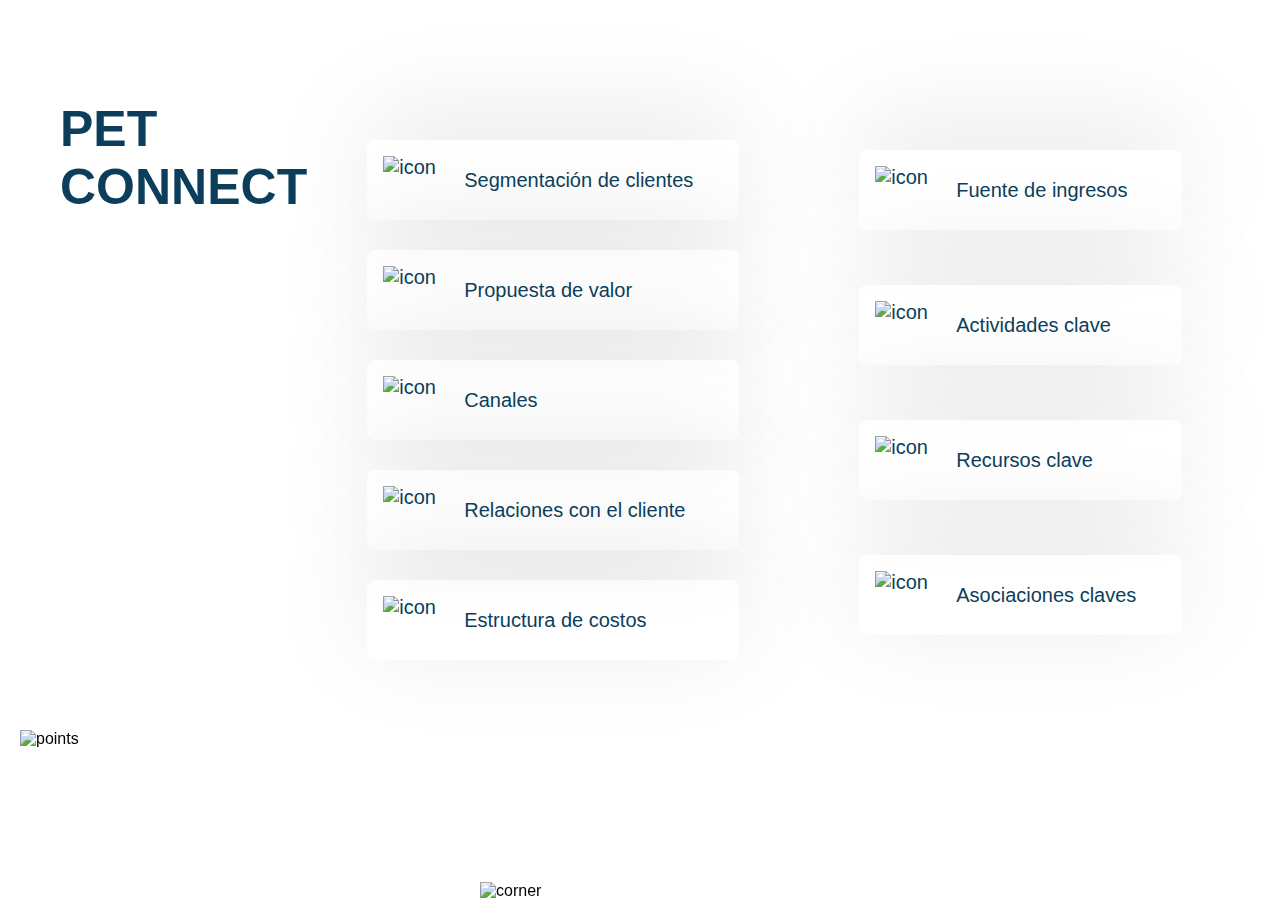
==== index.html @ 4ed0b07e "Merge branch 'develop' of https://github.com/Daniick56/PetConnect-First-WebPage into develop" ====
<!DOCTYPE html>
<html lang="en">
<head>
    <meta charset="UTF-8">
    <meta name="viewport" content="width=device-width, initial-scale=1.0">
    <title>Pet Connect</title>
    <link rel="stylesheet" href="style/styles.css" />
</head>
<body>
    <main>
        <div class="container">
            <div class="title">
                <h1>PET <br>CONNECT</h1>
                <img class="points-image" src="Assets/images/points.jpg" alt="points">              
            </div>
            <ul class="lista1">
                <li><a href="templates/segmentacionClientes.html"><img src="Assets/images/1.png" alt="icon"> Segmentación de clientes</a></li>
                <li><a href="templates/propuestaDeValor.html"><img src="Assets/images/2.png" alt="icon"> Propuesta de valor</a></li>
                <li><a href="templates/canales.html"><img src="Assets/images/3.png" alt="icon"> Canales</a></li>
                <li><a href="templates/relacionesCliente.html"><img src="Assets/images/4.png" alt="icon"> Relaciones con el cliente</a></li>
                <li><a href="templates/estructuraCostos.html"><img src="Assets/images/5.png" alt="icon"> Estructura de costos</a></li>
            </ul>
            <ul class="lista2">
                <li><a href="#"><img src="Assets/images/6.png" alt="icon"> Fuente de ingresos</a></li>
                <li><a href="#"><img src="Assets/images/7.png" alt="icon"> Actividades clave</a></li>
                <li><a href="/templates/recursosClave.html"><img src="Assets/images/8.png" alt="icon"> Recursos clave</a></li>
                <li><a href="/templates/asociacionesClave.html"><img src="Assets/images/9.png" alt="icon"> Asociaciones claves</a></li>
            </ul>
        </div>
    </main>
    <div class="corner">
        <img class="corner-image" src="Assets/images/item.png" alt="corner">
    </div>
</body>
</html>
---- style/styles.css ----
@font-face {
    font-family: 'Repo';
    src: url(Assets/fonts/Repo.otf) format('truetype');
}

body {
    font-family: 'Repo', sans-serif;
    margin: 0%;
}
.title{
    margin-top: -50px;
    margin-right: 0px;
}
.container{
    display: flex;
    gap: 0px;
    margin-top: 0px;
    padding-top: 50px;
}
.content{
    display: block;
    height: 550px;
    width: 470px;
}

h1{
    color: #0C3E5B;
    margin-top: 100px;
    margin-left: 60px;
    font-size: 50px;
    margin-bottom: 0px;
}

ul {
    list-style: none;
    padding: 0;
}

.lista1 a img,
.lista2 a img {

    width: 56px;
    height: 48px;
    margin-right: 25px; 
    vertical-align: middle; /* Alinea verticalmente la imagen con el texto */
}

.lista1,
.lista2 {
    display: inline-block;
    vertical-align: top; 
    margin: 60px; 
    margin-top: 100px;
    padding: 0; 
}
.lista1{
    margin-top: 90px;
}

.lista1 li{
    margin-bottom: 30px;
}
.lista2 li {
    margin-bottom: 55px;
}

.lista1 a,
.lista2 a {
    display: flex;
    padding: 5px 10px;
    text-decoration: none;
    color: #0C3E5B;
    font-size: 20px;
    border: 0px;
    align-items: center;
    box-shadow: 0px -20px 110px rgba(0, 0, 0, 0.1);
    border-radius: 8px;
    transition: all 0.3s ease;
}

.lista1 a::after,
.lista2 a::after {
    content: "\2192"; /* Código Unicode para una flecha hacia la derecha */
    margin-left: 10px;
    opacity: 0; /* Ocultar inicialmente la flecha */
    transition: opacity 0.3s;
}

/* Mostrar la flecha al pasar el mouse */
.lista1 a:hover::after,
.lista2 a:hover::after {
    opacity: 1;
}

.lista1 a:hover,
.lista2 a:hover {
    background-color: rgba(0, 162, 255, 0.288); /* Fondo transparente al pasar el mouse */
    border-color: #0C3E5B; /* Cambia el color del borde al pasar el mouse */
    color: #0C3E5B; /* Cambia el color del texto al pasar el mouse */
}

.lista2 a{
    padding: 16px;
}
.lista1 a{
    padding: 16px;
}

.points-image {
  position: fixed; /* Fija la posición de la imagen */
  bottom: 0; /* La posiciona en la parte inferior */
  left: 0; /* La posiciona en el lado izquierdo */
  width: 150px; /* Ajusta el ancho de la imagen según sea necesario */
  height: 150px; /* Ajusta la altura de la imagen según sea necesario */
  margin: 20px; /* Ajusta el margen según sea necesario */
  z-index: 999; /* Asegura que la imagen esté por encima de otros elementos */
}


.corner{
    display: flex;
    justify-content: flex-end;
    vertical-align: bottom;
}
.corner-image{
    width: 800px;
    position: fixed;
    bottom: 0; /* Colocar en la parte inferior */
    right: 0; /* Colocar en el lado derecho */
    margin: 0; /* Eliminar márgenes */
    padding: 0; /* Eliminar relleno */
}

.btn-53,
.btn-53 *,
.btn-53 :after,
.btn-53 :before,
.btn-53:after,
.btn-53:before {
  border: 0 solid;
  box-sizing: border-box;
}

.btn-53 {
  -webkit-tap-highlight-color: transparent;
  -webkit-appearance: button;
  background-color: #0C3E5B;
  background-image: none;
  color: #fff;
  cursor: pointer;
  font-family: ui-sans-serif, system-ui, -apple-system, BlinkMacSystemFont,
    Segoe UI, Roboto, Helvetica Neue, Arial, Noto Sans, sans-serif,
    Apple Color Emoji, Segoe UI Emoji, Segoe UI Symbol, Noto Color Emoji;
  font-size: 70%;
  line-height: 1.5px;
  margin: 0;
  -webkit-mask-image: -webkit-radial-gradient(#000, #fff); 
 width: 120px;
 height: 50px;
 padding: 0%;
 margin: 0;
}

.btn-53:disabled {
  cursor: default;
}

.btn-53:-moz-focusring {
  outline: auto;
}

.btn-53 svg {
  display: block;
  vertical-align: middle;
}

.btn-53 [hidden] {
  display: none;
}


.btn-53 {
  border: 1px solid;
  border-radius: 999px;
  box-sizing: border-box;
  display: block;
  font-weight: 600;
  overflow: hidden;
  padding:20px;
  position: relative;
  text-transform: uppercase;
}

.btn-53 .original {
  background: #2aa2b8;
  color: #fff;
  display: grid;
  inset: 0;
  place-content: center;
  position: absolute;
  transition: transform 0.2s cubic-bezier(0.87, 0, 0.13, 1);
}

.btn-53:hover .original {
  transform: translateY(100%);
}

.btn-53 .letters {
  display: inline-flex;
}

.btn-53 span {
  opacity: 0;
  transform: translateY(-15px);
  transition: transform 0.2s cubic-bezier(0.87, 0, 0.13, 1), opacity 0.2s;
}

.btn-53 span:nth-child(2n) {
  transform: translateY(15px);
}

.btn-53:hover span {
  opacity: 1;
  transform: translateY(0);
}

.btn-53:hover span:nth-child(2) {
  transition-delay: 0.1s;
}

.btn-53:hover span:nth-child(3) {
  transition-delay: 0.2s;
}

.btn-53:hover span:nth-child(4) {
  transition-delay: 0.3s;
}

.btn-53:hover span:nth-child(5) {
  transition-delay: 0.4s;
}

.btn-53:hover span:nth-child(6) {
  transition-delay: 0.5s;
}

.btn-53 {
    position: fixed; /* Fija el botón en la ventana del navegador */
    top: 20px; /* Ajusta la distancia desde la parte superior de la ventana */
    left: 20px; /* Ajusta la distancia desde el borde izquierdo de la ventana */
    margin: 0; /* Elimina cualquier margen existente */
  }


  .botonback{
    text-align: center;
  }

  .contentSC{
    display: auto;
    margin: 50px 50px;
    right: 10px;
    text-align: justify;
    z-index: 9999; /*se usa para asegurarse que este por encima de otros elementos*/
  }

  h3{
    color: #0C3E5B;
  }

  .imagenSC{
    height: 300px; /* Establece la altura de la imagen en 150px */
    position: relative; /* Posiciona la imagen de forma absoluta */
    left: 50%; /* La mueve hacia la mitad del contenedor horizontalmente */
    transform: translateX(-50%); /* Centra la imagen respecto a su propio tamaño */
    top: 50px /* Desplaza la imagen hacia abajo 50px desde la parte superior */
  }

  .contentAC{
    display: auto;
    margin: 50px 50px;
    right: 10px;
    text-align: justify;
    z-index: 9999; /*se usa para asegurarse que este por encima de otros elementos*/
  }

  .imagenAC{
    height: 300px; /* Establece la altura de la imagen en 150px */
    position: relative; /* Posiciona la imagen de forma absoluta */
    left: 50%; /* La mueve hacia la mitad del contenedor horizontalmente */
    transform: translateX(-50%); /* Centra la imagen respecto a su propio tamaño */
    top: 50px /* Desplaza la imagen hacia abajo 50px desde la parte superior */
  }
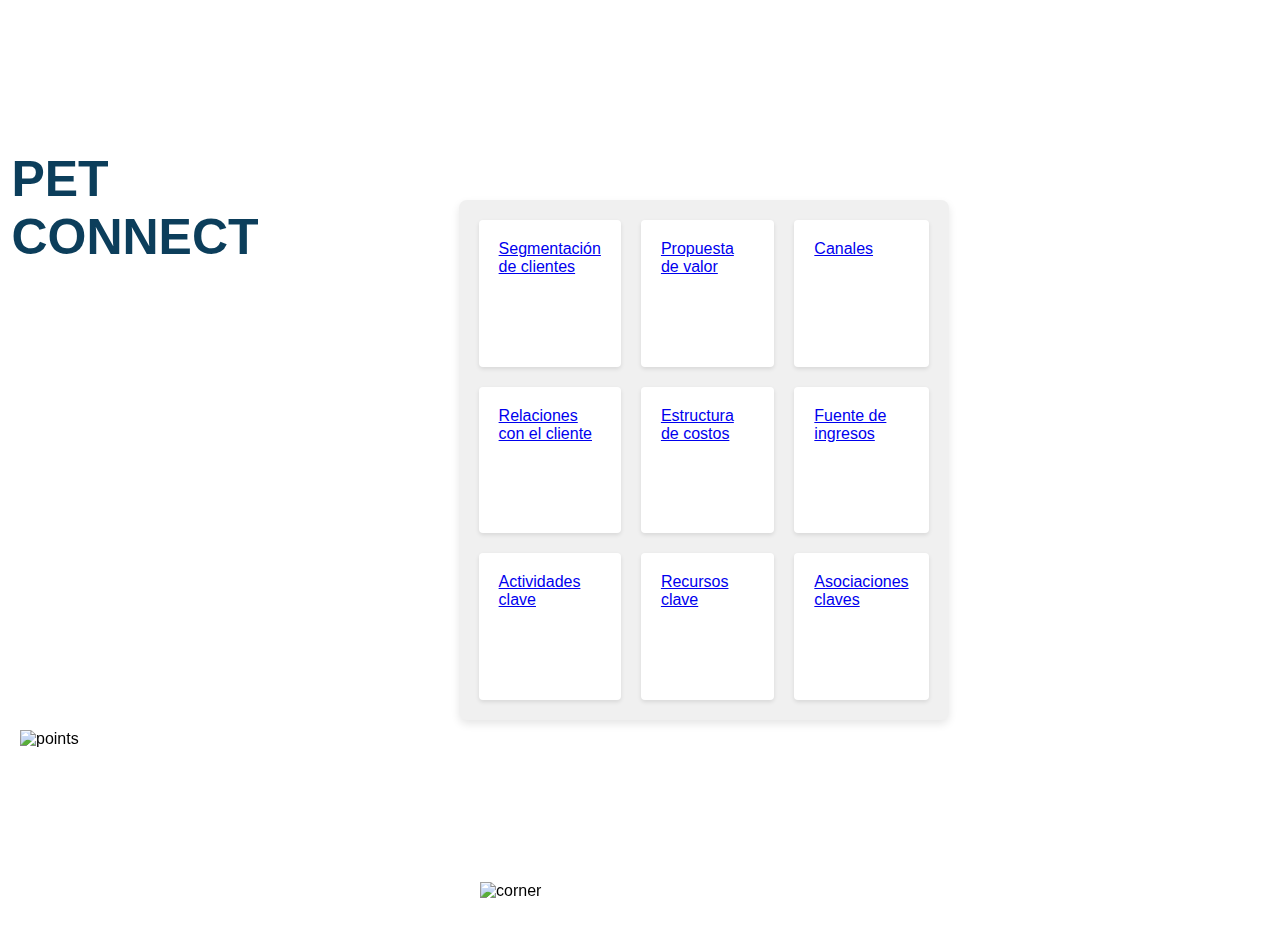
==== commit f09fe821: "se reemplazo el diseño previo por la forma de grid" ====
--- a/index.html
+++ b/index.html
@@ -13,23 +13,23 @@
                 <h1>PET <br>CONNECT</h1>
                 <img class="points-image" src="Assets/images/points.jpg" alt="points">              
             </div>
-            <ul class="lista1">
-                <li><a href="templates/segmentacionClientes.html"><img src="Assets/images/1.png" alt="icon"> Segmentación de clientes</a></li>
-                <li><a href="templates/propuestaDeValor.html"><img src="Assets/images/2.png" alt="icon"> Propuesta de valor</a></li>
-                <li><a href="templates/canales.html"><img src="Assets/images/3.png" alt="icon"> Canales</a></li>
-                <li><a href="templates/relacionesCliente.html"><img src="Assets/images/4.png" alt="icon"> Relaciones con el cliente</a></li>
-                <li><a href="templates/estructuraCostos.html"><img src="Assets/images/5.png" alt="icon"> Estructura de costos</a></li>
-            </ul>
-            <ul class="lista2">
-                <li><a href="#"><img src="Assets/images/6.png" alt="icon"> Fuente de ingresos</a></li>
-                <li><a href="#"><img src="Assets/images/7.png" alt="icon"> Actividades clave</a></li>
-                <li><a href="/templates/recursosClave.html"><img src="Assets/images/8.png" alt="icon"> Recursos clave</a></li>
-                <li><a href="/templates/asociacionesClave.html"><img src="Assets/images/9.png" alt="icon"> Asociaciones claves</a></li>
-            </ul>
+            <div class="content">
+                <div class="grid-container">
+                    <a href="templates/segmentacionClientes.html" class="grid-item">Segmentación de clientes</a>
+                    <a href="#" class="grid-item">Propuesta de valor</a>
+                    <a href="#" class="grid-item">Canales</a>
+                    <a href="templates/relacionesCliente.html" class="grid-item">Relaciones con el cliente</a>
+                    <a href="#" class="grid-item">Estructura de costos</a>
+                    <a href="#" class="grid-item">Fuente de ingresos</a>
+                    <a href="#" class="grid-item">Actividades clave</a>
+                    <a href="/templates/recursosClave.html" class="grid-item">Recursos clave</a>
+                    <a href="/templates/asociacionesClave.html" class="grid-item">Asociaciones claves</a>
+                </div>
+            </div>
         </div>
     </main>
     <div class="corner">
         <img class="corner-image" src="Assets/images/item.png" alt="corner">
     </div>
 </body>
-</html>+</html>
--- a/style/styles.css
+++ b/style/styles.css
@@ -8,8 +8,8 @@
     margin: 0%;
 }
 .title{
-    margin-top: -50px;
-    margin-right: 0px;
+    margin-top: 50px;
+    margin-left: -200px;
 }
 .container{
     display: flex;
@@ -21,6 +21,7 @@
     display: block;
     height: 550px;
     width: 470px;
+    padding: 200px;
 }
 
 h1{
@@ -290,4 +291,36 @@
     left: 50%; /* La mueve hacia la mitad del contenedor horizontalmente */
     transform: translateX(-50%); /* Centra la imagen respecto a su propio tamaño */
     top: 50px /* Desplaza la imagen hacia abajo 50px desde la parte superior */
-  }+  }
+
+
+
+
+  body {
+    font-family: Arial, sans-serif;
+    display: flex;
+    justify-content: center;
+    align-items: center;
+    height: 100vh;
+    margin: 0;
+}
+
+.grid-container {
+    width: 450px;
+    height: 480px;
+    display: grid;
+    grid-template-columns: repeat(3, 1fr); /* Define 3 columns with equal width */
+    gap: 20px; /* Add spacing between grid items */
+    padding: 20px;
+    background-color: #f0f0f0;
+    border-radius: 8px;
+    box-shadow: 0 4px 8px rgba(0, 0, 0, 0.1);
+    margin: 0PX;
+}
+
+.grid-item {
+    padding: 20px;
+    background-color: #fff;
+    border-radius: 4px;
+    box-shadow: 0 2px 4px rgba(0, 0, 0, 0.1);
+}
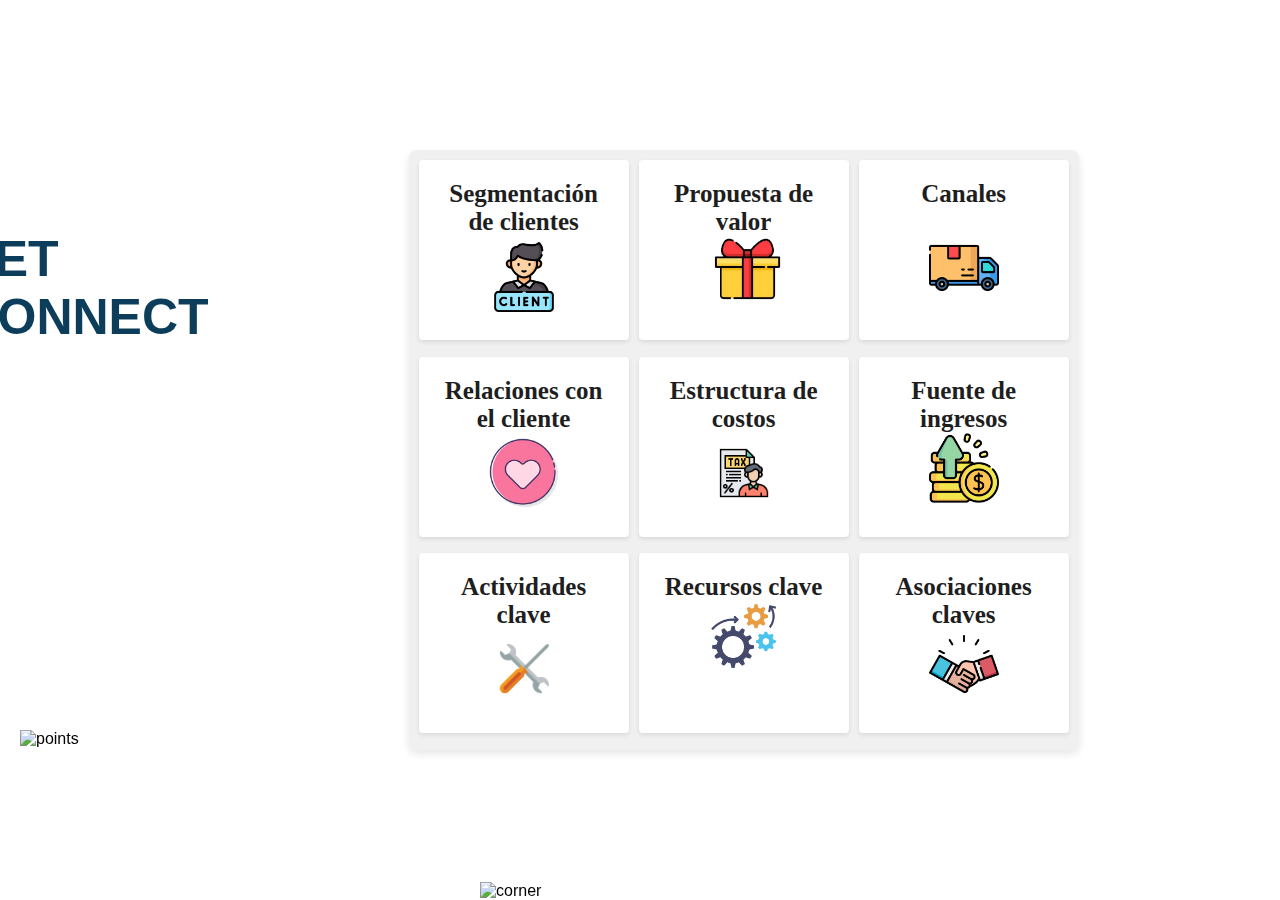
==== commit 6311c521: "diseño pagina index completada" ====
--- a/index.html
+++ b/index.html
@@ -15,15 +15,16 @@
             </div>
             <div class="content">
                 <div class="grid-container">
-                    <a href="templates/segmentacionClientes.html" class="grid-item">Segmentación de clientes</a>
-                    <a href="#" class="grid-item">Propuesta de valor</a>
-                    <a href="#" class="grid-item">Canales</a>
-                    <a href="templates/relacionesCliente.html" class="grid-item">Relaciones con el cliente</a>
-                    <a href="#" class="grid-item">Estructura de costos</a>
-                    <a href="#" class="grid-item">Fuente de ingresos</a>
-                    <a href="#" class="grid-item">Actividades clave</a>
-                    <a href="/templates/recursosClave.html" class="grid-item">Recursos clave</a>
-                    <a href="/templates/asociacionesClave.html" class="grid-item">Asociaciones claves</a>
+                    <a href="templates/segmentacionClientes.html" class="grid-item">Segmentación de clientes <img src="assets/images/client.png" alt="client" class="grid-clients"></a>
+                    <a href="#" class="grid-item">Propuesta de valor <br> <img src="assets/images/box.png" alt="box" class="grid-box"></a>
+                    <a href="#" class="grid-item">Canales <br> <img src="assets/images/truck.png" alt="truck" class="grid-truck"></a>
+                    <a href="templates/relacionesCliente.html" class="grid-item">Relaciones con el cliente <img class="grid-heart" src="assets/images/heart.png" alt="Heart"></a>
+                    <a href="#" class="grid-item">Estructura de costos <br> <img src="assets/images/taxes.png" alt="taxes" class="grid-taxes"></a>
+                    <a href="#" class="grid-item">Fuente de ingresos <br> <img src="assets/images/profits.png
+                        " alt="profit" class="grid-income"></a>
+                    <a href="#" class="grid-item">Actividades clave <br><img class="grid-tools-icon" src="assets/images/tools.png" alt="tools"></a>
+                    <a href="/templates/recursosClave.html" class="grid-item">Recursos clave <br> <img class="grid-resourses" src="assets/images/resourses.png" alt="resourses"></a>
+                    <a href="/templates/asociacionesClave.html" class="grid-item">Asociaciones claves <br> <img src="assets/images/hands.png" alt="hands" class="grid-hands"></a>
                 </div>
             </div>
         </div>
@@ -32,4 +33,4 @@
         <img class="corner-image" src="Assets/images/item.png" alt="corner">
     </div>
 </body>
-</html>
+</html>--- a/style/styles.css
+++ b/style/styles.css
@@ -1,111 +1,47 @@
 @font-face {
-    font-family: 'Repo';
-    src: url(Assets/fonts/Repo.otf) format('truetype');
+  font-family: 'Repo';
+  src: url(Assets/fonts/Repo.otf) format('truetype');
 }
 
 body {
-    font-family: 'Repo', sans-serif;
-    margin: 0%;
+  font-family: 'Repo', sans-serif;
+  margin: 0%;
 }
 .title{
-    margin-top: 50px;
-    margin-left: -200px;
+  margin-top: -70px;
+  margin-left: -500px;
+  padding-right: 200px;
 }
 .container{
-    display: flex;
-    gap: 0px;
-    margin-top: 0px;
-    padding-top: 50px;
-}
+  display: flex;
+  gap: 0px;
+  margin-top: 0px;
+  padding-top: 50px;
+}
+
+.containerSegundario{
+  display: flex;
+  gap: 50px;
+  margin-top: -50px;
+  padding-top: 50px;
+}
+
 .content{
     display: block;
     height: 550px;
     width: 470px;
-    padding: 200px;
 }
 
 h1{
-    color: #0C3E5B;
-    margin-top: 100px;
-    margin-left: 60px;
-    font-size: 50px;
-    margin-bottom: 0px;
-}
-
-ul {
-    list-style: none;
-    padding: 0;
-}
-
-.lista1 a img,
-.lista2 a img {
-
-    width: 56px;
-    height: 48px;
-    margin-right: 25px; 
-    vertical-align: middle; /* Alinea verticalmente la imagen con el texto */
-}
-
-.lista1,
-.lista2 {
-    display: inline-block;
-    vertical-align: top; 
-    margin: 60px; 
-    margin-top: 100px;
-    padding: 0; 
-}
-.lista1{
-    margin-top: 90px;
-}
-
-.lista1 li{
-    margin-bottom: 30px;
-}
-.lista2 li {
-    margin-bottom: 55px;
-}
-
-.lista1 a,
-.lista2 a {
-    display: flex;
-    padding: 5px 10px;
-    text-decoration: none;
-    color: #0C3E5B;
-    font-size: 20px;
-    border: 0px;
-    align-items: center;
-    box-shadow: 0px -20px 110px rgba(0, 0, 0, 0.1);
-    border-radius: 8px;
-    transition: all 0.3s ease;
-}
-
-.lista1 a::after,
-.lista2 a::after {
-    content: "\2192"; /* Código Unicode para una flecha hacia la derecha */
-    margin-left: 10px;
-    opacity: 0; /* Ocultar inicialmente la flecha */
-    transition: opacity 0.3s;
-}
-
-/* Mostrar la flecha al pasar el mouse */
-.lista1 a:hover::after,
-.lista2 a:hover::after {
-    opacity: 1;
-}
-
-.lista1 a:hover,
-.lista2 a:hover {
-    background-color: rgba(0, 162, 255, 0.288); /* Fondo transparente al pasar el mouse */
-    border-color: #0C3E5B; /* Cambia el color del borde al pasar el mouse */
-    color: #0C3E5B; /* Cambia el color del texto al pasar el mouse */
-}
-
-.lista2 a{
-    padding: 16px;
-}
-.lista1 a{
-    padding: 16px;
-}
+  color: #0C3E5B;
+  margin-top: 100px;
+  margin-left: 60px;
+  font-size: 50px;
+  margin-bottom: 0px;
+  font-weight: bold;
+}
+
+
 
 .points-image {
   position: fixed; /* Fija la posición de la imagen */
@@ -117,19 +53,28 @@
   z-index: 999; /* Asegura que la imagen esté por encima de otros elementos */
 }
 
+.points-imageAC{
+  bottom:500; /* La posiciona en la parte inferior */
+  left: -5000; /* La posiciona en el lado izquierdo */
+  width: 150px; /* Ajusta el ancho de la imagen según sea necesario */
+  height: 150px; /* Ajusta la altura de la imagen según sea necesario */
+  margin: 20px; /* Ajusta el margen según sea necesario */
+  z-index: 999; /* Asegura que la imagen esté por encima de otros elementos */
+}
+
 
 .corner{
-    display: flex;
-    justify-content: flex-end;
-    vertical-align: bottom;
+  display: flex;
+  justify-content: flex-end;
+  vertical-align: bottom;
 }
 .corner-image{
-    width: 800px;
-    position: fixed;
-    bottom: 0; /* Colocar en la parte inferior */
-    right: 0; /* Colocar en el lado derecho */
-    margin: 0; /* Eliminar márgenes */
-    padding: 0; /* Eliminar relleno */
+  width: 800px;
+  position: fixed;
+  bottom: 0; /* Colocar en la parte inferior */
+  right: 0; /* Colocar en el lado derecho */
+  margin: 0; /* Eliminar márgenes */
+  padding: 0; /* Eliminar relleno */
 }
 
 .btn-53,
@@ -138,111 +83,111 @@
 .btn-53 :before,
 .btn-53:after,
 .btn-53:before {
-  border: 0 solid;
-  box-sizing: border-box;
+border: 0 solid;
+box-sizing: border-box;
 }
 
 .btn-53 {
-  -webkit-tap-highlight-color: transparent;
-  -webkit-appearance: button;
-  background-color: #0C3E5B;
-  background-image: none;
-  color: #fff;
-  cursor: pointer;
-  font-family: ui-sans-serif, system-ui, -apple-system, BlinkMacSystemFont,
-    Segoe UI, Roboto, Helvetica Neue, Arial, Noto Sans, sans-serif,
-    Apple Color Emoji, Segoe UI Emoji, Segoe UI Symbol, Noto Color Emoji;
-  font-size: 70%;
-  line-height: 1.5px;
-  margin: 0;
-  -webkit-mask-image: -webkit-radial-gradient(#000, #fff); 
- width: 120px;
- height: 50px;
- padding: 0%;
- margin: 0;
+-webkit-tap-highlight-color: transparent;
+-webkit-appearance: button;
+background-color: #0C3E5B;
+background-image: none;
+color: #fff;
+cursor: pointer;
+font-family: ui-sans-serif, system-ui, -apple-system, BlinkMacSystemFont,
+  Segoe UI, Roboto, Helvetica Neue, Arial, Noto Sans, sans-serif,
+  Apple Color Emoji, Segoe UI Emoji, Segoe UI Symbol, Noto Color Emoji;
+font-size: 70%;
+line-height: 1.5px;
+margin: 0;
+-webkit-mask-image: -webkit-radial-gradient(#000, #fff); 
+width: 120px;
+height: 50px;
+padding: 0%;
+margin: 0;
 }
 
 .btn-53:disabled {
-  cursor: default;
+cursor: default;
 }
 
 .btn-53:-moz-focusring {
-  outline: auto;
+outline: auto;
 }
 
 .btn-53 svg {
-  display: block;
-  vertical-align: middle;
+display: block;
+vertical-align: middle;
 }
 
 .btn-53 [hidden] {
-  display: none;
+display: none;
 }
 
 
 .btn-53 {
-  border: 1px solid;
-  border-radius: 999px;
-  box-sizing: border-box;
-  display: block;
-  font-weight: 600;
-  overflow: hidden;
-  padding:20px;
-  position: relative;
-  text-transform: uppercase;
+border: 1px solid;
+border-radius: 999px;
+box-sizing: border-box;
+display: block;
+font-weight: 600;
+overflow: hidden;
+padding:20px;
+position: relative;
+text-transform: uppercase;
 }
 
 .btn-53 .original {
-  background: #2aa2b8;
-  color: #fff;
-  display: grid;
-  inset: 0;
-  place-content: center;
-  position: absolute;
-  transition: transform 0.2s cubic-bezier(0.87, 0, 0.13, 1);
+background: #2aa2b8;
+color: #fff;
+display: grid;
+inset: 0;
+place-content: center;
+position: absolute;
+transition: transform 0.2s cubic-bezier(0.87, 0, 0.13, 1);
 }
 
 .btn-53:hover .original {
-  transform: translateY(100%);
+transform: translateY(100%);
 }
 
 .btn-53 .letters {
-  display: inline-flex;
+display: inline-flex;
 }
 
 .btn-53 span {
-  opacity: 0;
-  transform: translateY(-15px);
-  transition: transform 0.2s cubic-bezier(0.87, 0, 0.13, 1), opacity 0.2s;
+opacity: 0;
+transform: translateY(-15px);
+transition: transform 0.2s cubic-bezier(0.87, 0, 0.13, 1), opacity 0.2s;
 }
 
 .btn-53 span:nth-child(2n) {
-  transform: translateY(15px);
+transform: translateY(15px);
 }
 
 .btn-53:hover span {
-  opacity: 1;
-  transform: translateY(0);
+opacity: 1;
+transform: translateY(0);
 }
 
 .btn-53:hover span:nth-child(2) {
-  transition-delay: 0.1s;
+transition-delay: 0.1s;
 }
 
 .btn-53:hover span:nth-child(3) {
-  transition-delay: 0.2s;
+transition-delay: 0.2s;
 }
 
 .btn-53:hover span:nth-child(4) {
-  transition-delay: 0.3s;
+transition-delay: 0.3s;
 }
 
 .btn-53:hover span:nth-child(5) {
-  transition-delay: 0.4s;
+transition-delay: 0.4s;
 }
 
 .btn-53:hover span:nth-child(6) {
-  transition-delay: 0.5s;
+transition-delay: 0.5s;
 }
 
 .btn-53 {
@@ -253,9 +198,9 @@
   }
 
 
-  .botonback{
-    text-align: center;
-  }
+.botonback{
+  text-align: center;
+}
 
   .contentSC{
     display: auto;
@@ -265,9 +210,9 @@
     z-index: 9999; /*se usa para asegurarse que este por encima de otros elementos*/
   }
 
-  h3{
-    color: #0C3E5B;
-  }
+h3{
+  color: #0C3E5B;
+}
 
   .imagenSC{
     height: 300px; /* Establece la altura de la imagen en 150px */
@@ -277,50 +222,135 @@
     top: 50px /* Desplaza la imagen hacia abajo 50px desde la parte superior */
   }
 
-  .contentAC{
-    display: auto;
-    margin: 50px 50px;
-    right: 10px;
-    text-align: justify;
-    z-index: 9999; /*se usa para asegurarse que este por encima de otros elementos*/
-  }
-
-  .imagenAC{
-    height: 300px; /* Establece la altura de la imagen en 150px */
-    position: relative; /* Posiciona la imagen de forma absoluta */
-    left: 50%; /* La mueve hacia la mitad del contenedor horizontalmente */
-    transform: translateX(-50%); /* Centra la imagen respecto a su propio tamaño */
-    top: 50px /* Desplaza la imagen hacia abajo 50px desde la parte superior */
-  }
-
-
-
-
-  body {
-    font-family: Arial, sans-serif;
-    display: flex;
-    justify-content: center;
-    align-items: center;
-    height: 100vh;
-    margin: 0;
+.contentAC{
+  display: auto;
+  margin: 50px 50px;
+  right: 10px;
+  text-align: justify;
+  z-index: 9999; /*se usa para asegurarse que este por encima de otros elementos*/
+}
+
+.imagenAC{
+  height: 300px; /* Establece la altura de la imagen en 150px */
+  position: relative; /* Posiciona la imagen de forma absoluta */
+  left: 50%; /* La mueve hacia la mitad del contenedor horizontalmente */
+  transform: translateX(-50%); /* Centra la imagen respecto a su propio tamaño */
+  top: 50px /* Desplaza la imagen hacia abajo 50px desde la parte superior */
+}
+
+.contentEc {
+  text-align: justify;
+  margin: 20px;
+  padding: 20px;
+}
+
+.costos {
+  display: block;
+  margin-left: 100px;
+}
+
+
+body {
+  font-family: Arial, sans-serif;
+  display: flex;
+  justify-content: center;
+  align-items: center;
+  height: 100vh;
+  margin: 0;
 }
 
 .grid-container {
-    width: 450px;
-    height: 480px;
-    display: grid;
-    grid-template-columns: repeat(3, 1fr); /* Define 3 columns with equal width */
-    gap: 20px; /* Add spacing between grid items */
-    padding: 20px;
-    background-color: #f0f0f0;
-    border-radius: 8px;
-    box-shadow: 0 4px 8px rgba(0, 0, 0, 0.1);
-    margin: 0PX;
+  width: 650px;
+  height: 580px;
+  display: grid;
+  grid-template-columns: repeat(3, 1fr); /* Define 3 columns with equal width */
+  gap: 10px; /* Add spacing between grid items */
+  padding: 10px;
+  background-color: #f0f0f0;
+  border-radius: 8px;
+  box-shadow: 0 4px 8px rgba(0, 0, 0, 0.1);
+  margin-top: -50PX;
+  box-shadow: 0 4px 8px rgba(0, 0, 0, 0.1);
+  text-decoration: none;
+  color: #000;
+  font-size: 25px;
+  font-weight:600;
 }
 
 .grid-item {
-    padding: 20px;
-    background-color: #fff;
-    border-radius: 4px;
-    box-shadow: 0 2px 4px rgba(0, 0, 0, 0.1);
-}
+  font-family: Repo;
+  padding: 20px;
+  background-color: #ffffff;
+  border-radius: 4px;
+  box-shadow: 0 2px 4px rgba(0, 0, 0, 0.1);
+  text-align: center;
+  transition: color 0.3s ease; /* Transición suave solo para el color */
+  position: relative;
+  height: 140px;
+}
+.grid-item:hover {
+  transform: translateY(-5px); /* Desplazar hacia arriba al pasar el cursor */
+  box-shadow: 0 6px 12px rgba(0, 0, 0, 0.15); /* Aumentar sombra en hover */
+  color: #000000; /* Cambiar color del texto al pasar el cursor */
+  background-color: #64cdd19a; /* Cambiar color de fondo al pasar el cursor */
+}
+a {
+  text-decoration: none;
+  
+}
+a:link{
+  color: #1e1e1e;
+}
+a:visited{
+  color: #232222;
+}
+.grid-heart{
+  margin-bottom: 0px;
+  width: 80px;
+  height: auto;
+}
+.grid-tools-icon{
+  margin-bottom: 0px;
+  width: 50px;
+  height: auto;
+  margin-top: 15px;
+}
+.grid-resourses{
+  margin-bottom: 0px;
+  width: 70px;
+  height: auto;
+}
+.grid-clients{
+  margin-bottom: 0px;
+  margin-top: 6px;
+  width: 70px;
+  height: auto;
+}
+.grid-box{
+  margin-bottom: 0px;
+  width: 85px;
+  height: auto;
+  margin-left: -10px;
+}
+.grid-truck{
+  margin-bottom: 0px;
+  width: 70px;
+  height: auto;
+  margin-top: 25px;
+}
+.grid-taxes{
+  margin-bottom: 0px;
+  width: 50px;
+  height: auto;
+  margin-top: 15px;
+}
+.grid-income{
+  margin-bottom: 0px;
+  width: 70px;
+  height: auto;
+}
+.grid-hands{
+  margin-bottom: 0px;
+  width: 70px;
+  height: auto;
+}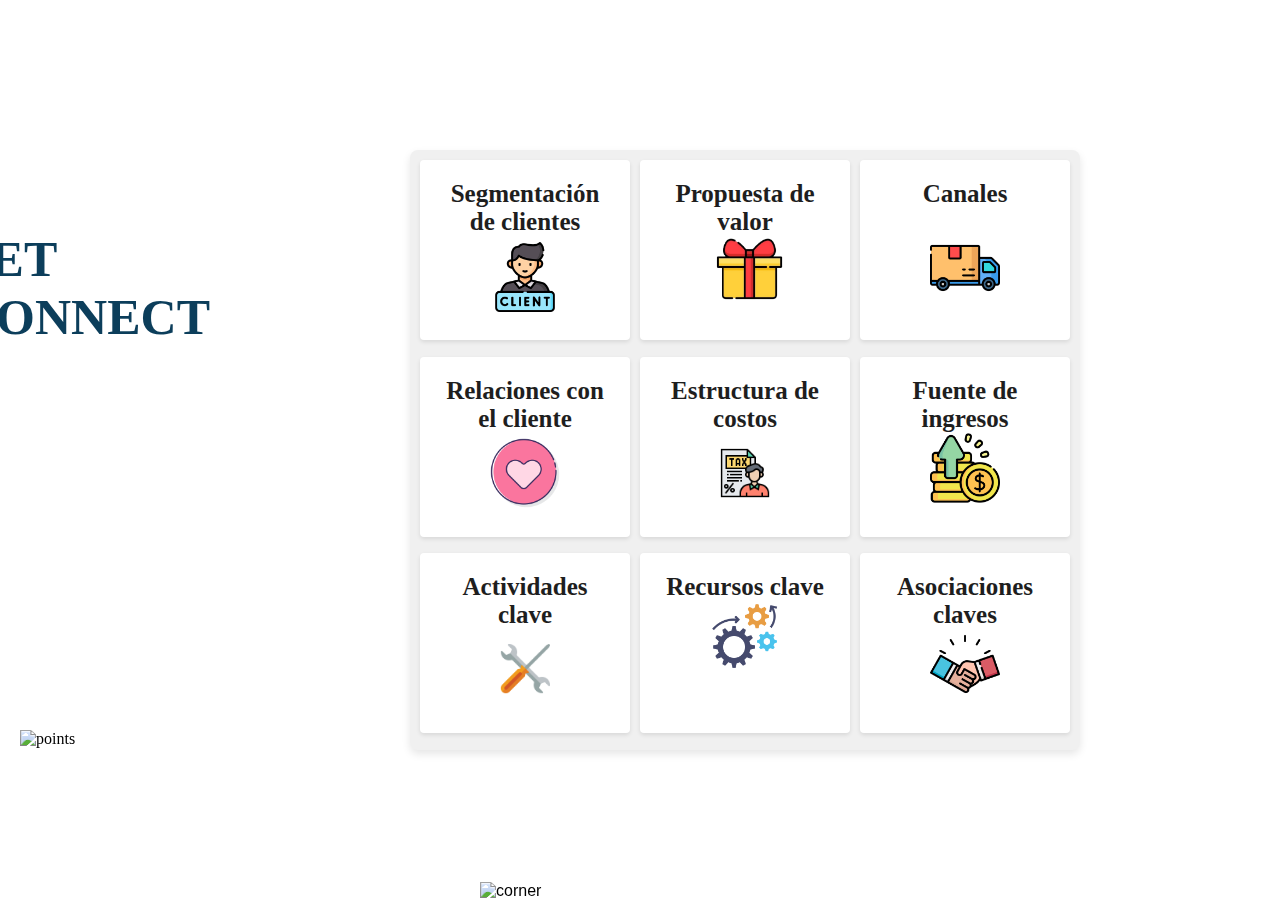
==== commit 88f7165d: "Ultima edicion" ====
--- a/index.html
+++ b/index.html
@@ -16,10 +16,10 @@
             <div class="content">
                 <div class="grid-container">
                     <a href="templates/segmentacionClientes.html" class="grid-item">Segmentación de clientes <img src="assets/images/client.png" alt="client" class="grid-clients"></a>
-                    <a href="#" class="grid-item">Propuesta de valor <br> <img src="assets/images/box.png" alt="box" class="grid-box"></a>
-                    <a href="#" class="grid-item">Canales <br> <img src="assets/images/truck.png" alt="truck" class="grid-truck"></a>
+                    <a href="templates/propuestaDeValor.html" class="grid-item">Propuesta de valor <br> <img src="assets/images/box.png" alt="box" class="grid-box"></a>
+                    <a href="templates/canales.html" class="grid-item">Canales <br> <img src="assets/images/truck.png" alt="truck" class="grid-truck"></a>
                     <a href="templates/relacionesCliente.html" class="grid-item">Relaciones con el cliente <img class="grid-heart" src="assets/images/heart.png" alt="Heart"></a>
-                    <a href="#" class="grid-item">Estructura de costos <br> <img src="assets/images/taxes.png" alt="taxes" class="grid-taxes"></a>
+                    <a href="templates/estructuraCostos.html" class="grid-item">Estructura de costos <br> <img src="assets/images/taxes.png" alt="taxes" class="grid-taxes"></a>
                     <a href="#" class="grid-item">Fuente de ingresos <br> <img src="assets/images/profits.png
                         " alt="profit" class="grid-income"></a>
                     <a href="#" class="grid-item">Actividades clave <br><img class="grid-tools-icon" src="assets/images/tools.png" alt="tools"></a>
--- a/style/styles.css
+++ b/style/styles.css
@@ -8,6 +8,7 @@
   margin: 0%;
 }
 .title{
+  font-family: 'Repo';
   margin-top: -70px;
   margin-left: -500px;
   padding-right: 200px;
@@ -21,9 +22,9 @@
 
 .containerSegundario{
   display: flex;
-  gap: 50px;
+  gap: 80px;
   margin-top: -50px;
-  padding-top: 50px;
+  padding-top: 20px;
 }
 
 .content{
@@ -53,7 +54,7 @@
   z-index: 999; /* Asegura que la imagen esté por encima de otros elementos */
 }
 
-.points-imageAC{
+.points-imageSC{
   bottom:500; /* La posiciona en la parte inferior */
   left: -5000; /* La posiciona en el lado izquierdo */
   width: 150px; /* Ajusta el ancho de la imagen según sea necesario */
@@ -135,6 +136,7 @@
 padding:20px;
 position: relative;
 text-transform: uppercase;
+
 }
 
 .btn-53 .original {
@@ -191,9 +193,9 @@
 }
 
 .btn-53 {
-    position: fixed; /* Fija el botón en la ventana del navegador */
-    top: 20px; /* Ajusta la distancia desde la parte superior de la ventana */
-    left: 20px; /* Ajusta la distancia desde el borde izquierdo de la ventana */
+   
+    top: -290px; /* Ajusta la distancia desde la parte superior de la ventana */
+    left: -1215px; /* Ajusta la distancia desde el borde izquierdo de la ventana */
     margin: 0; /* Elimina cualquier margen existente */
   }
 
@@ -204,7 +206,7 @@
 
   .contentSC{
     display: auto;
-    margin: 50px 50px;
+    margin: -80px 50px;
     right: 10px;
     text-align: justify;
     z-index: 9999; /*se usa para asegurarse que este por encima de otros elementos*/
@@ -233,20 +235,20 @@
 .imagenAC{
   height: 300px; /* Establece la altura de la imagen en 150px */
   position: relative; /* Posiciona la imagen de forma absoluta */
-  left: 50%; /* La mueve hacia la mitad del contenedor horizontalmente */
+  left: 70%; /* La mueve hacia la mitad del contenedor horizontalmente */
   transform: translateX(-50%); /* Centra la imagen respecto a su propio tamaño */
-  top: 50px /* Desplaza la imagen hacia abajo 50px desde la parte superior */
-}
-
-.contentEc {
+  top: 200px /* Desplaza la imagen hacia abajo 50px desde la parte superior */
+}
+
+/*.contentEc {
   text-align: justify;
   margin: 20px;
   padding: 20px;
-}
+} */
 
 .costos {
   display: block;
-  margin-left: 100px;
+  margin-left: 180px;
 }
 
 
@@ -353,4 +355,72 @@
   margin-bottom: 0px;
   width: 70px;
   height: auto;
+}
+
+.titleSC{
+  margin-top: 500px;
+  margin-left: -20px;
+  padding-right: 0px;
+}
+
+.titleAC{
+  margin-top: 90px;
+  margin-left: -20px;
+  padding-right: 0px;
+}
+.containerSegundarioAC{
+  display: flex;
+  gap: 150px;
+  margin-top: -200px;
+  padding-top: 20px;
+}
+
+
+.titleRC{
+  margin-top: 400px;
+margin-left: -20px;
+padding-right: 0px;
+}
+
+.contentEC{
+  display: block;
+  margin: 600px 0px -150px 100px;
+  right: 10px;
+  text-align: justify;
+  z-index: 9999; /*se usa para asegurarse que este por encima de otros elementos*/
+}
+
+.titleEC{
+  font-family: 'Repo';
+  margin-top: 510px;
+  margin-left: -20px;
+  padding-right: 0px;
+}
+
+.estructuraCostosimg {
+  height: 350px;
+  margin-top: -10px;
+  margin-left: 40px;
+}
+
+
+.contentPV{
+  display: block;
+  margin: 90px 0px -150px 135px;
+  right: 10px;
+  text-align: justify;
+  z-index: 9999; /*se usa para asegurarse que este por encima de otros elementos*/
+}
+
+.titlePV{
+  font-family: 'Repo';
+  margin-top: 0px;
+  margin-left: -20px;
+  padding-right: 0px;
+}
+
+.propuestaValorImg {
+  height: 250px;
+  margin-top: 40px;
+  margin-left: 80px;
 }